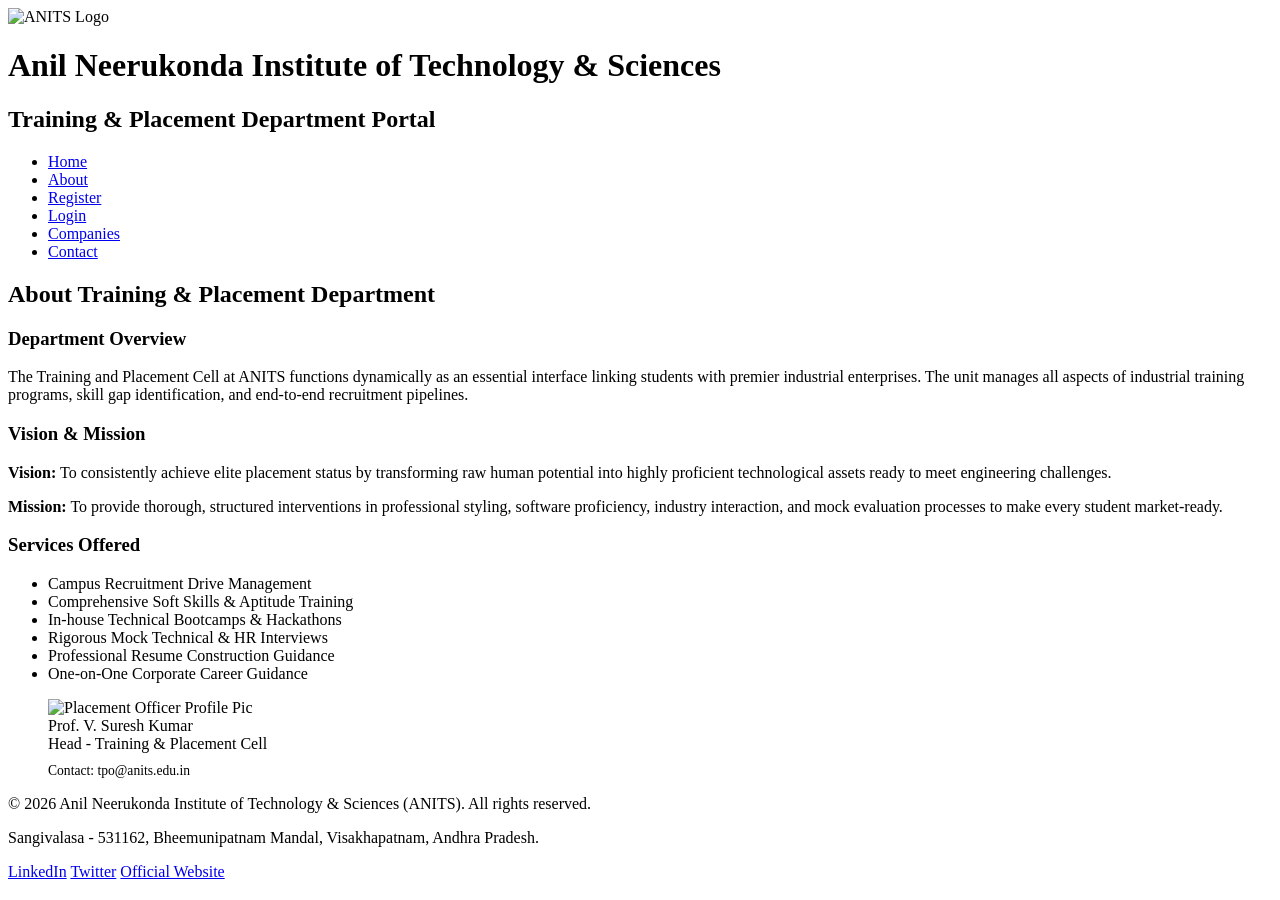
==== about.html @ b51d8070 "intial commit" ====
<!DOCTYPE html>
<html lang="en">
<head>
    <meta charset="UTF-8">
    <meta name="viewport" content="width=device-width, initial-scale=1.0">
    <title>About Department | ANITS Placement</title>
    <link rel="stylesheet" href="css/style.css">
</head>
<body>

    <header>
        <div class="header-container">
            <img src="images/logo.png" alt="ANITS Logo">
            <div class="header-text">
                <h1>Anil Neerukonda Institute of Technology & Sciences</h1>
                <h2>Training & Placement Department Portal</h2>
            </div>
        </div>
    </header>

    <nav>
        <ul>
            <li><a href="index.html">Home</a></li>
            <li><a href="about.html" class="active">About</a></li>
            <li><a href="register.html">Register</a></li>
            <li><a href="login.html">Login</a></li>
            <li><a href="companies.html">Companies</a></li>
            <li><a href="contact.html">Contact</a></li>
        </ul>
    </nav>

    <main>
        <h2 class="page-title">About Training & Placement Department</h2>
        
        <div class="about-grid">
            <!-- Institutional Profiles Section -->
            <section>
                <article class="about-card">
                    <h3>Department Overview</h3>
                    <p>The Training and Placement Cell at ANITS functions dynamically as an essential interface linking students with premier industrial enterprises. The unit manages all aspects of industrial training programs, skill gap identification, and end-to-end recruitment pipelines.</p>
                </article>

                <article class="about-card">
                    <h3>Vision & Mission</h3>
                    <p><strong>Vision:</strong> To consistently achieve elite placement status by transforming raw human potential into highly proficient technological assets ready to meet engineering challenges.</p>
                    <p><strong>Mission:</strong> To provide thorough, structured interventions in professional styling, software proficiency, industry interaction, and mock evaluation processes to make every student market-ready.</p>
                </article>

                <article class="about-card">
                    <h3>Services Offered</h3>
                    <ul class="services-list">
                        <li>Campus Recruitment Drive Management</li>
                        <li>Comprehensive Soft Skills & Aptitude Training</li>
                        <li>In-house Technical Bootcamps & Hackathons</li>
                        <li>Rigorous Mock Technical & HR Interviews</li>
                        <li>Professional Resume Construction Guidance</li>
                        <li>One-on-One Corporate Career Guidance</li>
                    </ul>
                </article>
            </section>

            <!-- Placement Officer Profile Card Element -->
            <aside>
                <figure class="officer-profile">
                    <img src="images/banner.jpg" alt="Placement Officer Profile Pic">
                    <figcaption>
                        <div class="officer-name">Prof. V. Suresh Kumar</div>
                        <div class="officer-title">Head - Training & Placement Cell</div>
                        <p style="font-size: 0.85rem; margin-top: 10px; color: var(--text-muted);">Contact: tpo@anits.edu.in</p>
                    </figcaption>
                </figure>
            </aside>
        </div>
    </main>

    <footer>
        <div class="footer-container">
            <div class="footer-info">
                <p>&copy; 2026 Anil Neerukonda Institute of Technology & Sciences (ANITS). All rights reserved.</p>
                <p>Sangivalasa - 531162, Bheemunipatnam Mandal, Visakhapatnam, Andhra Pradesh.</p>
            </div>
            <div class="footer-social">
                <a href="#">LinkedIn</a>
                <a href="#">Twitter</a>
                <a href="#">Official Website</a>
            </div>
        </div>
    </footer>

</body>
</html>
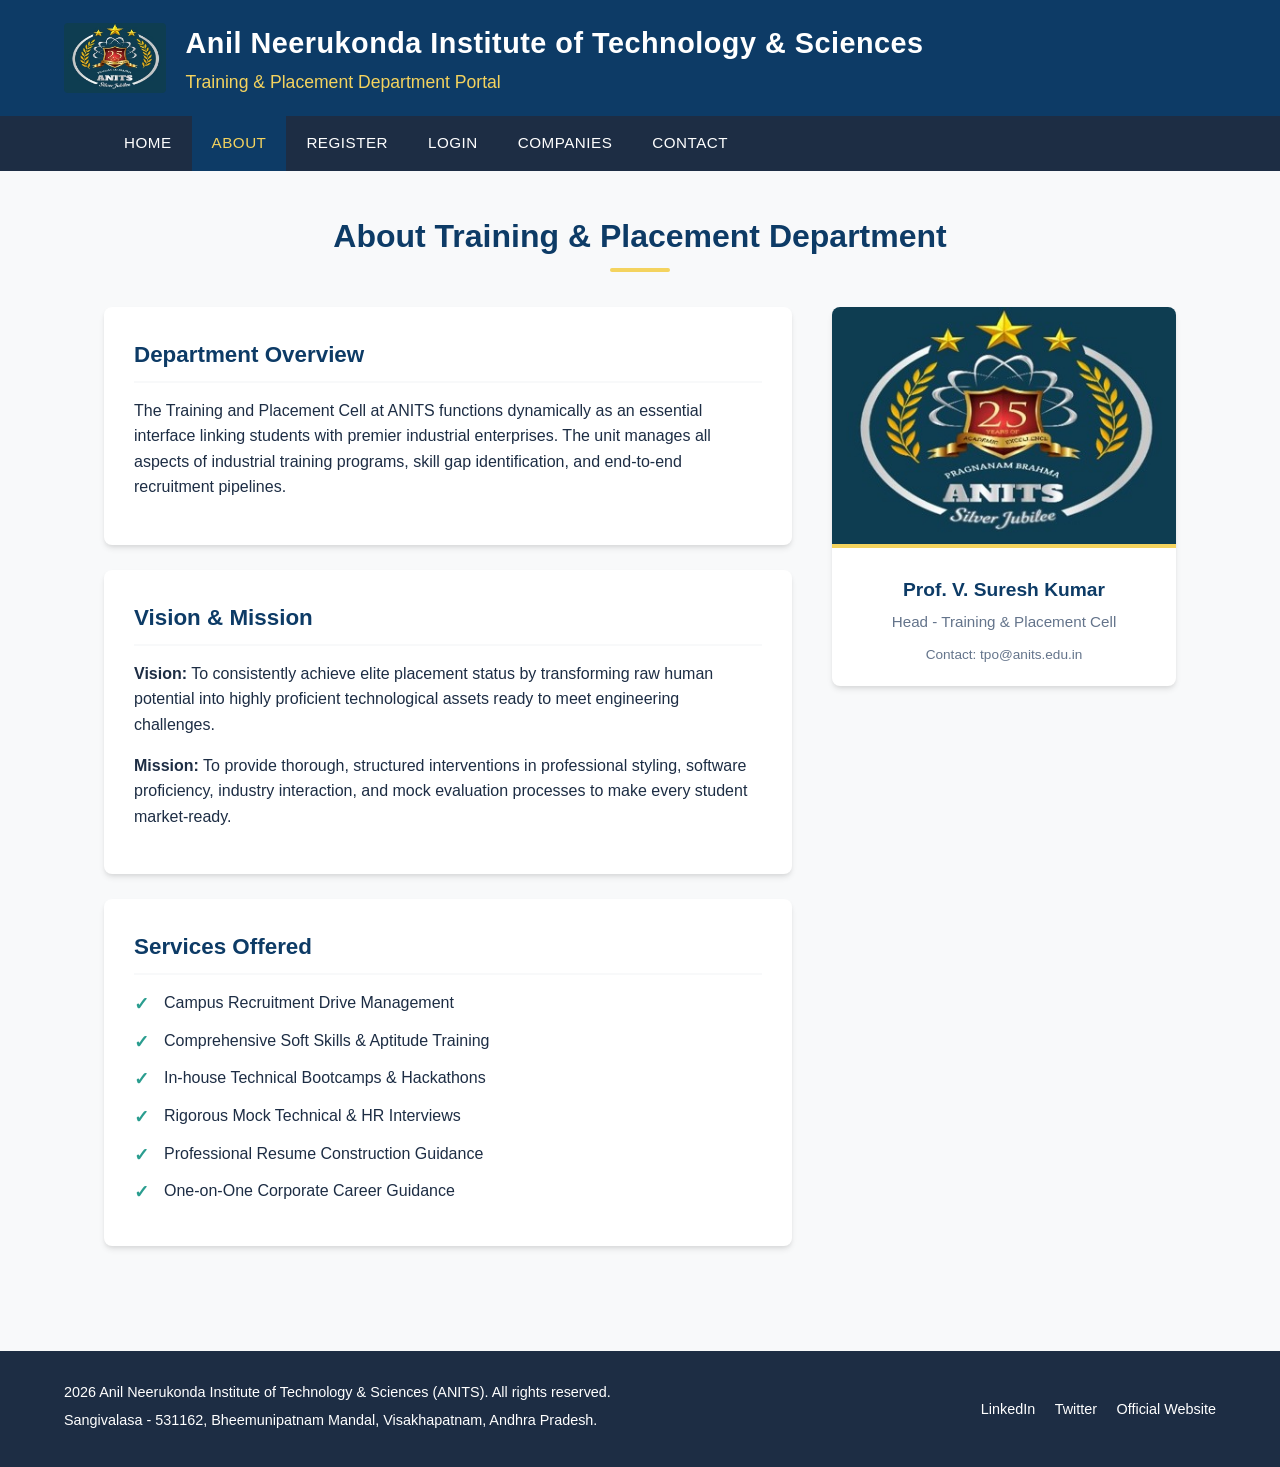
==== commit f7180209: "Change image sources and update footer content Updated image sources and modified footer text." ====
--- a/about.html
+++ b/about.html
@@ -4,13 +4,13 @@
     <meta charset="UTF-8">
     <meta name="viewport" content="width=device-width, initial-scale=1.0">
     <title>About Department | ANITS Placement</title>
-    <link rel="stylesheet" href="css/style.css">
+    <link rel="stylesheet" href="style.css">
 </head>
 <body>
 
     <header>
         <div class="header-container">
-            <img src="images/logo.png" alt="ANITS Logo">
+            <img src="logo.jpeg" alt="ANITS Logo">
             <div class="header-text">
                 <h1>Anil Neerukonda Institute of Technology & Sciences</h1>
                 <h2>Training & Placement Department Portal</h2>
@@ -62,7 +62,7 @@
             <!-- Placement Officer Profile Card Element -->
             <aside>
                 <figure class="officer-profile">
-                    <img src="images/banner.jpg" alt="Placement Officer Profile Pic">
+                    <img src="logo.jpeg" alt="Placement Officer Profile Pic">
                     <figcaption>
                         <div class="officer-name">Prof. V. Suresh Kumar</div>
                         <div class="officer-title">Head - Training & Placement Cell</div>
@@ -76,7 +76,7 @@
     <footer>
         <div class="footer-container">
             <div class="footer-info">
-                <p>&copy; 2026 Anil Neerukonda Institute of Technology & Sciences (ANITS). All rights reserved.</p>
+                <p>2026 Anil Neerukonda Institute of Technology & Sciences (ANITS). All rights reserved.</p>
                 <p>Sangivalasa - 531162, Bheemunipatnam Mandal, Visakhapatnam, Andhra Pradesh.</p>
             </div>
             <div class="footer-social">
@@ -88,4 +88,4 @@
     </footer>
 
 </body>
-</html>+</html>
--- a/style.css
+++ b/style.css
@@ -0,0 +1,676 @@
+/* ==========================================================================
+   1. CORE DESIGN TOKENS & RESET
+   ========================================================================== */
+:root {
+    --primary-color: #0d3b66;     /* Deep Institutional Blue */
+    --secondary-color: #f4d35e;   /* Gold Accent */
+    --dark-neutral: #1d2d44;      /* High-contrast Text/Background */
+    --light-neutral: #f8f9fa;     /* Light Surface Background */
+    --white: #ffffff;
+    --success-green: #2a9d8f;
+    --border-color: #e2e8f0;
+    --text-muted: #64748b;
+    --box-shadow: 0 4px 6px -1px rgba(0, 0, 0, 0.1), 0 2px 4px -1px rgba(0, 0, 0, 0.06);
+    --card-shadow: 0 10px 15px -3px rgba(0, 0, 0, 0.1), 0 4px 6px -2px rgba(0, 0, 0, 0.05);
+    --transition: all 0.3s ease;
+}
+
+* {
+    margin: 0;
+    padding: 0;
+    box-sizing: border-box;
+}
+
+body {
+    font-family: 'Segoe UI', Tahoma, Geneva, Verdana, sans-serif;
+    background-color: var(--light-neutral);
+    color: var(--dark-neutral);
+    line-height: 1.6;
+    display: flex;
+    flex-direction: column;
+    min-height: 100vh;
+}
+
+main {
+    flex: 1;
+    padding: 40px 5%;
+    max-width: 1200px;
+    margin: 0 auto;
+    width: 100%;
+
+}
+
+header {
+    background-color: var(--primary-color);
+    color: var(--white);
+    padding: 20px 5%;
+    box-shadow: var(--box-shadow);
+}
+
+.header-container {
+    display: flex;
+    align-items: center;
+    max-width: 1200px;
+    margin: 0 auto;
+    gap: 20px;
+}
+
+.header-container img {
+    height: 70px;
+    width: auto;
+    border-radius: 4px;
+}
+
+.header-text h1 {
+    font-size: 1.8rem;
+    color: var(--white);
+    letter-spacing: 0.5px;
+}
+
+.header-text h2 {
+    font-size: 1.1rem;
+    color: var(--secondary-color);
+    font-weight: 400;
+    margin-top: 2px;
+}
+
+/* Main Navigation */
+nav {
+    background-color: var(--dark-neutral);
+    position: sticky;
+    top: 0;
+    z-index: 100;
+}
+
+nav ul {
+    list-style: none;
+    display: flex;
+    max-width: 1200px;
+    margin: 0 auto;
+    padding: 0 5%;
+}
+
+nav ul li a {
+    display: block;
+    color: var(--white);
+    text-decoration: none;
+    padding: 15px 20px;
+    font-size: 0.95rem;
+    font-weight: 500;
+    text-transform: uppercase;
+    letter-spacing: 0.5px;
+    transition: var(--transition);
+}
+
+nav ul li a:hover, 
+nav ul li a.active {
+    background-color: var(--primary-color);
+    color: var(--secondary-color);
+}
+
+/* Global Footer */
+footer {
+    background-color: var(--dark-neutral);
+    color: var(--white);
+    padding: 30px 5%;
+    margin-top: 40px;
+}
+
+.footer-container {
+    max-width: 1200px;
+    margin: 0 auto;
+    display: flex;
+    flex-wrap: wrap;
+    justify-content: space-between;
+    align-items: center;
+    gap: 20px;
+}
+
+.footer-info p {
+    margin-bottom: 5px;
+    font-size: 0.9rem;
+}
+
+.footer-social a {
+    color: var(--white);
+    text-decoration: none;
+    margin-left: 15px;
+    font-size: 0.9rem;
+    transition: var(--transition);
+    border-bottom: 1px dashed transparent;
+}
+
+.footer-social a:hover {
+    color: var(--secondary-color);
+    border-bottom-color: var(--secondary-color);
+}
+
+/* ==========================================================================
+   3. COMPONENTS, UTILITIES, & UI PATTERNS
+   ========================================================================== */
+.btn {
+    display: inline-block;
+    background-color: var(--primary-color);
+    color: var(--white);
+    padding: 12px 24px;
+    border: none;
+    border-radius: 4px;
+    text-decoration: none;
+    font-size: 1rem;
+    font-weight: 600;
+    cursor: pointer;
+    transition: var(--transition);
+    text-align: center;
+}
+
+.btn:hover {
+    background-color: var(--dark-neutral);
+    transform: translateY(-1px);
+}
+
+.btn-secondary {
+    background-color: var(--secondary-color);
+    color: var(--dark-neutral);
+}
+
+.btn-secondary:hover {
+    background-color: #e5c344;
+}
+
+.page-title {
+    text-align: center;
+    margin-bottom: 35px;
+    font-size: 2rem;
+    color: var(--primary-color);
+    position: relative;
+    padding-bottom: 10px;
+}
+
+.page-title::after {
+    content: '';
+    position: absolute;
+    bottom: 0;
+    left: 50%;
+    transform: translateX(-50%);
+    width: 60px;
+    height: 4px;
+    background-color: var(--secondary-color);
+    border-radius: 2px;
+}
+
+/* ==========================================================================
+   4. PAGE 1: HOME PAGE (INDEX)
+   ========================================================================== */
+.hero-section {
+    position: relative;
+    height: 450px;
+    display: flex;
+    align-items: center;
+    justify-content: center;
+    text-align: center;
+    color: var(--white);
+    overflow: hidden;
+    margin: -40px -5.5% 40px -5.5%; /* Expand to edges */
+    background: linear-gradient(135deg, rgba(13,59,102,0.9) 0%, rgba(29,45,68,0.85) 100%), 
+                url('../images/banner.jpg') no-repeat center center/cover;
+}
+
+.hero-content {
+    max-width: 800px;
+    padding: 0 20px;
+    z-index: 2;
+}
+
+.hero-content h2 {
+    font-size: 2.8rem;
+    margin-bottom: 15px;
+    text-shadow: 2px 2px 4px rgba(0,0,0,0.4);
+}
+
+.hero-content p {
+    font-size: 1.2rem;
+    margin-bottom: 30px;
+    color: #e2e8f0;
+}
+
+/* Statistics Grid */
+.highlights-container {
+    display: grid;
+    grid-template-columns: repeat(auto-fit, minmax(220px, 1fr));
+    gap: 25px;
+    margin-top: 20px;
+}
+
+.stat-card {
+    background-color: var(--white);
+    padding: 30px 20px;
+    border-radius: 8px;
+    text-align: center;
+    box-shadow: var(--box-shadow);
+    border-top: 4px solid var(--primary-color);
+    transition: var(--transition);
+}
+
+.stat-card:hover {
+    transform: translateY(-5px);
+    box-shadow: var(--card-shadow);
+}
+
+.stat-number {
+    font-size: 2.5rem;
+    font-weight: 700;
+    color: var(--primary-color);
+    margin-bottom: 5px;
+}
+
+.stat-label {
+    font-size: 1rem;
+    font-weight: 600;
+    color: var(--text-muted);
+    text-transform: uppercase;
+}
+
+/* ==========================================================================
+   5. PAGE 2: ABOUT DEPARTMENT
+   ========================================================================== */
+.about-grid {
+    display: grid;
+    grid-template-columns: 2fr 1fr;
+    gap: 40px;
+    align-items: start;
+}
+
+.about-card {
+    background-color: var(--white);
+    padding: 30px;
+    border-radius: 8px;
+    box-shadow: var(--box-shadow);
+    margin-bottom: 25px;
+}
+
+.about-card h3 {
+    color: var(--primary-color);
+    margin-bottom: 15px;
+    font-size: 1.4rem;
+    border-bottom: 2px solid var(--light-neutral);
+    padding-bottom: 8px;
+}
+
+.about-card p {
+    margin-bottom: 15px;
+    color: var(--dark-neutral);
+}
+
+/* Services Checked List */
+.services-list {
+    list-style: none;
+}
+
+.services-list li {
+    position: relative;
+    padding-left: 30px;
+    margin-bottom: 12px;
+    font-weight: 500;
+}
+
+.services-list li::before {
+    content: "✓";
+    position: absolute;
+    left: 0;
+    color: var(--success-green);
+    font-weight: bold;
+    font-size: 1.1rem;
+}
+
+/* Faculty Section */
+.officer-profile {
+    background-color: var(--white);
+    border-radius: 8px;
+    overflow: hidden;
+    box-shadow: var(--box-shadow);
+    text-align: center;
+}
+
+.officer-profile img {
+    width: 100%;
+    height: auto;
+    max-height: 280px;
+    object-fit: cover;
+    border-bottom: 4px solid var(--secondary-color);
+}
+
+.officer-profile figcaption {
+    padding: 20px;
+}
+
+.officer-name {
+    font-size: 1.2rem;
+    font-weight: 700;
+    color: var(--primary-color);
+}
+
+.officer-title {
+    font-size: 0.95rem;
+    color: var(--text-muted);
+    margin-top: 4px;
+}
+
+/* ==========================================================================
+   6. PAGES 3 & 5: FORMS (REGISTRATION & LOGIN)
+   ========================================================================== */
+.form-wrapper {
+    display: flex;
+    justify-content: center;
+    align-items: center;
+    min-height: 70vh;
+}
+
+.form-card {
+    background-color: var(--white);
+    width: 100%;
+    max-width: 650px;
+    padding: 40px;
+    border-radius: 8px;
+    box-shadow: var(--card-shadow);
+    border-top: 5px solid var(--primary-color);
+}
+
+.form-card-login {
+    max-width: 450px;
+}
+
+.form-grid {
+    display: grid;
+    grid-template-columns: 1fr 1fr;
+    gap: 20px;
+}
+
+.form-group {
+    margin-bottom: 20px;
+    display: flex;
+    flex-direction: column;
+}
+
+.form-group-full {
+    grid-column: span 2;
+}
+
+.form-group label {
+    font-size: 0.9rem;
+    font-weight: 600;
+    margin-bottom: 6px;
+    color: var(--dark-neutral);
+}
+
+.form-group input[type="text"],
+.form-group input[type="email"],
+.form-group input[type="password"],
+.form-group input[type="tel"],
+.form-group input[type="date"],
+.form-group select,
+.form-group textarea {
+    width: 100%;
+    padding: 10px 14px;
+    border: 1px solid #cbd5e1;
+    border-radius: 6px;
+    font-size: 0.95rem;
+    outline: none;
+    transition: var(--transition);
+}
+
+.form-group input:focus,
+.form-group select:focus,
+.form-group textarea:focus {
+    border-color: var(--primary-color);
+    box-shadow: 0 0 0 3px rgba(13, 59, 102, 0.15);
+}
+
+/* Custom Row/Inline Arrangements for Radio & Checkbox */
+.inline-options {
+    display: flex;
+    gap: 20px;
+    padding-top: 8px;
+}
+
+.inline-options label {
+    font-weight: 400;
+    display: flex;
+    align-items: center;
+    gap: 6px;
+    cursor: pointer;
+}
+
+.form-actions {
+    display: flex;
+    gap: 15px;
+    margin-top: 15px;
+}
+
+.form-links {
+    margin-top: 20px;
+    display: flex;
+    justify-content: space-between;
+    font-size: 0.9rem;
+}
+
+.form-links a {
+    color: var(--primary-color);
+    text-decoration: none;
+    font-weight: 500;
+}
+
+.form-links a:hover {
+    text-decoration: underline;
+}
+
+/* ==========================================================================
+   7. PAGE 4: SUCCESS CONFIRMATION
+   ========================================================================== */
+.success-card {
+    background-color: var(--white);
+    max-width: 550px;
+    margin: 40px auto;
+    padding: 50px 40px;
+    text-align: center;
+    border-radius: 8px;
+    box-shadow: var(--card-shadow);
+    border-top: 6px solid var(--success-green);
+}
+
+.success-icon {
+    width: 80px;
+    height: 80px;
+    background-color: #e6f4ea;
+    color: var(--success-green);
+    border-radius: 50%;
+    display: flex;
+    align-items: center;
+    justify-content: center;
+    font-size: 3rem;
+    font-weight: bold;
+    margin: 0 auto 25px auto;
+}
+
+.success-card h2 {
+    color: var(--success-green);
+    font-size: 1.8rem;
+    margin-bottom: 10px;
+}
+
+.success-card p {
+    color: var(--text-muted);
+    margin-bottom: 30px;
+}
+
+.success-buttons {
+    display: flex;
+    justify-content: center;
+    gap: 15px;
+}
+
+/* ==========================================================================
+   8. PAGE 6: COMPANIES MATRIX
+   ========================================================================== */
+.companies-grid {
+    display: grid;
+    grid-template-columns: repeat(auto-fit, minmax(320px, 1fr));
+    gap: 30px;
+}
+
+.company-card {
+    background-color: var(--white);
+    border-radius: 8px;
+    box-shadow: var(--box-shadow);
+    padding: 25px;
+    transition: var(--transition);
+    border: 1px solid var(--border-color);
+}
+
+.company-card:hover {
+    transform: translateY(-4px);
+    box-shadow: var(--card-shadow);
+}
+
+.company-header {
+    display: flex;
+    align-items: center;
+    gap: 15px;
+    border-bottom: 1px solid var(--border-color);
+    padding-bottom: 15px;
+    margin-bottom: 15px;
+}
+
+.company-header img {
+    width: 60px;
+    height: 60px;
+    object-fit: contain;
+    background-color: var(--light-neutral);
+    border-radius: 4px;
+    padding: 4px;
+}
+
+.company-title h3 {
+    font-size: 1.25rem;
+    color: var(--primary-color);
+}
+
+.company-table {
+    width: 100%;
+    border-collapse: collapse;
+    font-size: 0.9rem;
+}
+
+.company-table tr:nth-child(even) {
+    background-color: var(--light-neutral);
+}
+
+.company-table td {
+    padding: 8px 10px;
+}
+
+.company-table td:first-child {
+    font-weight: 600;
+    color: var(--text-muted);
+    width: 40%;
+}
+
+/* ==========================================================================
+   9. PAGE 7: CONTACT & MAP LOCATIONS
+   ========================================================================== */
+.contact-grid {
+    display: grid;
+    grid-template-columns: 1fr 1fr;
+    gap: 40px;
+}
+
+.contact-info-block {
+    display: flex;
+    flex-direction: column;
+    gap: 20px;
+}
+
+.contact-method-card {
+    background-color: var(--white);
+    padding: 20px;
+    border-radius: 6px;
+    box-shadow: var(--box-shadow);
+    display: flex;
+    flex-direction: column;
+}
+
+.contact-method-card h4 {
+    color: var(--primary-color);
+    margin-bottom: 5px;
+    font-size: 1.05rem;
+}
+
+.map-container {
+    margin-top: 25px;
+    border-radius: 8px;
+    overflow: hidden;
+    box-shadow: var(--box-shadow);
+    height: 250px;
+}
+
+.map-container iframe {
+    width: 100%;
+    height: 100%;
+    border: 0;
+}
+
+/* ==========================================================================
+   10. MEDIA QUERIES (RESPONSIVE WEB DESIGN)
+   ========================================================================== */
+@media (max-width: 900px) {
+    .about-grid, 
+    .contact-grid {
+        grid-template-columns: 1fr;
+    }
+}
+
+@media (max-width: 768px) {
+    .header-container {
+        flex-direction: column;
+        text-align: center;
+    }
+    
+    nav ul {
+        flex-direction: column;
+        padding: 0;
+    }
+    
+    nav ul li a {
+        text-align: center;
+        padding: 12px;
+        border-bottom: 1px solid rgba(255,255,255,0.05);
+    }
+    
+    .hero-section {
+        height: 350px;
+    }
+    
+    .hero-content h2 {
+        font-size: 2rem;
+    }
+    
+    .form-grid {
+        grid-template-columns: 1fr;
+    }
+    
+    .form-group-full {
+        grid-column: span 1;
+    }
+    
+    .form-card {
+        padding: 25px;
+    }
+    
+    .footer-container {
+        flex-direction: column;
+        text-align: center;
+    }
+    
+    .footer-social {
+        margin-top: 10px;
+    }
+}
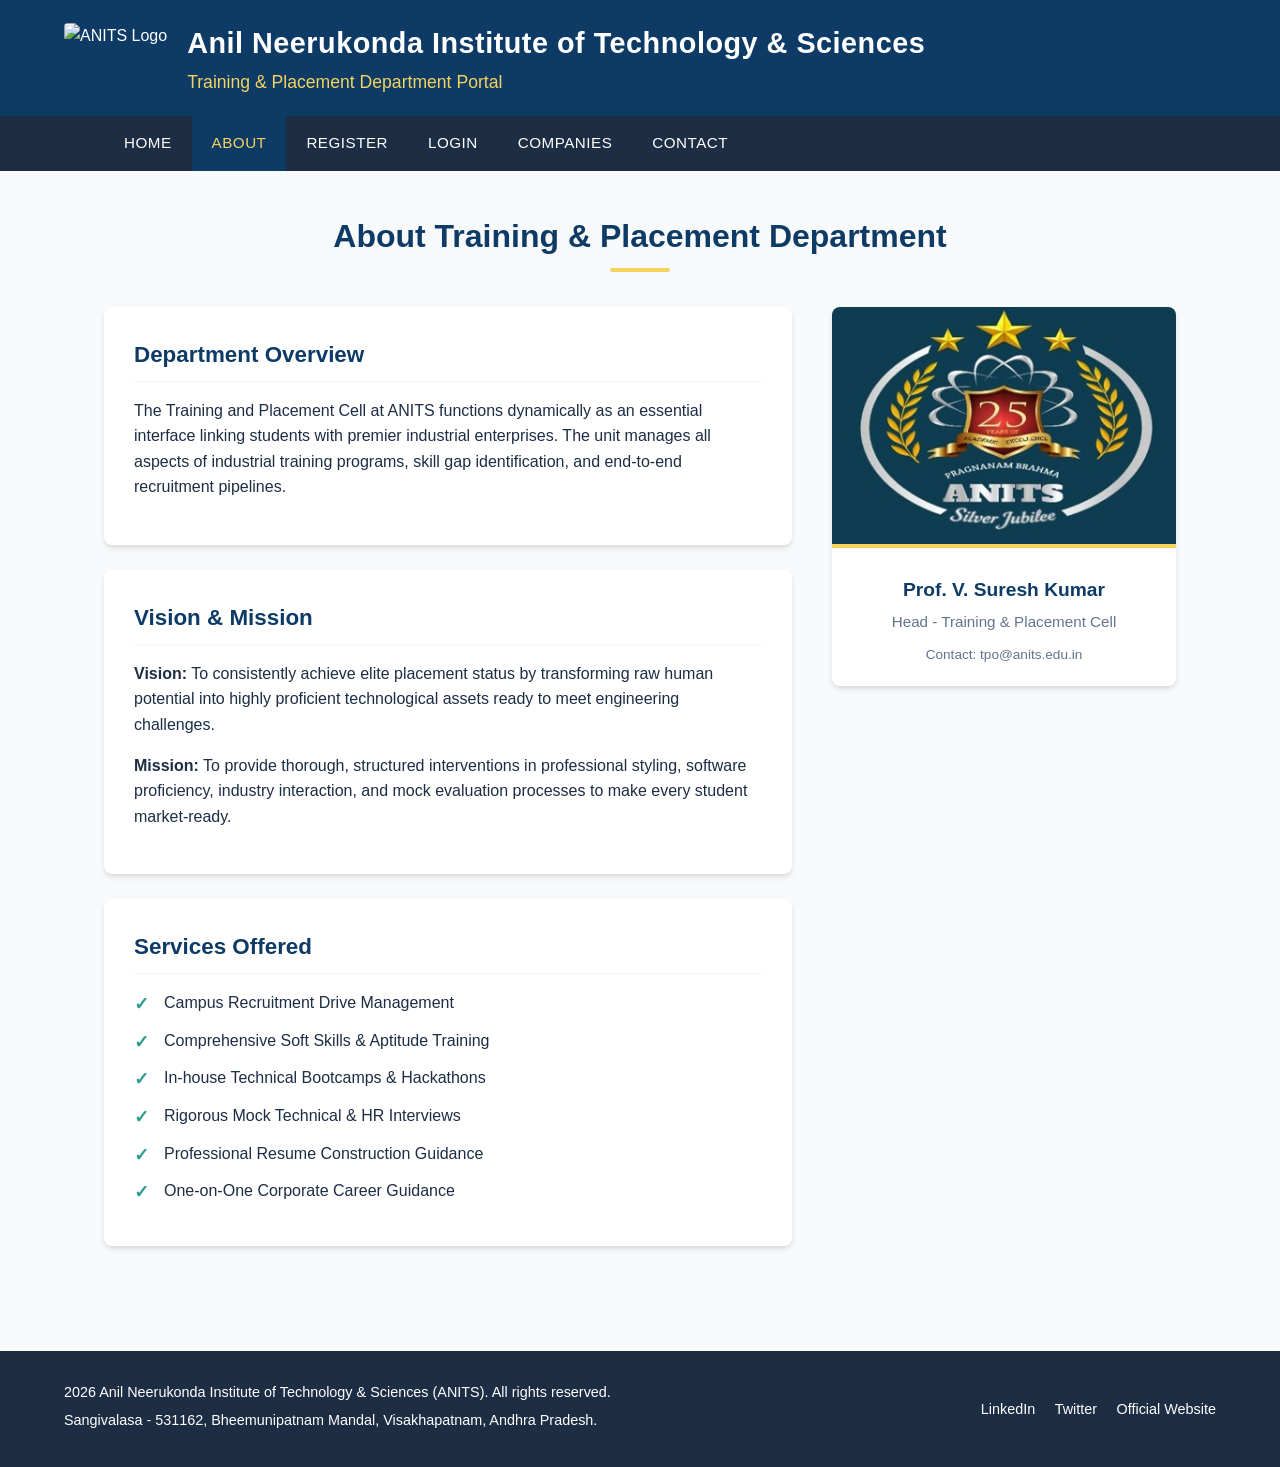
==== commit 658996c3: "initial commit" ====
--- a/about.html
+++ b/about.html
@@ -10,7 +10,7 @@
 
     <header>
         <div class="header-container">
-            <img src="logo.jpeg" alt="ANITS Logo">
+            <img src="logo.png" alt="ANITS Logo">
             <div class="header-text">
                 <h1>Anil Neerukonda Institute of Technology & Sciences</h1>
                 <h2>Training & Placement Department Portal</h2>
@@ -76,7 +76,7 @@
     <footer>
         <div class="footer-container">
             <div class="footer-info">
-                <p>2026 Anil Neerukonda Institute of Technology & Sciences (ANITS). All rights reserved.</p>
+                <p> 2026 Anil Neerukonda Institute of Technology & Sciences (ANITS). All rights reserved.</p>
                 <p>Sangivalasa - 531162, Bheemunipatnam Mandal, Visakhapatnam, Andhra Pradesh.</p>
             </div>
             <div class="footer-social">
@@ -88,4 +88,4 @@
     </footer>
 
 </body>
-</html>
+</html>
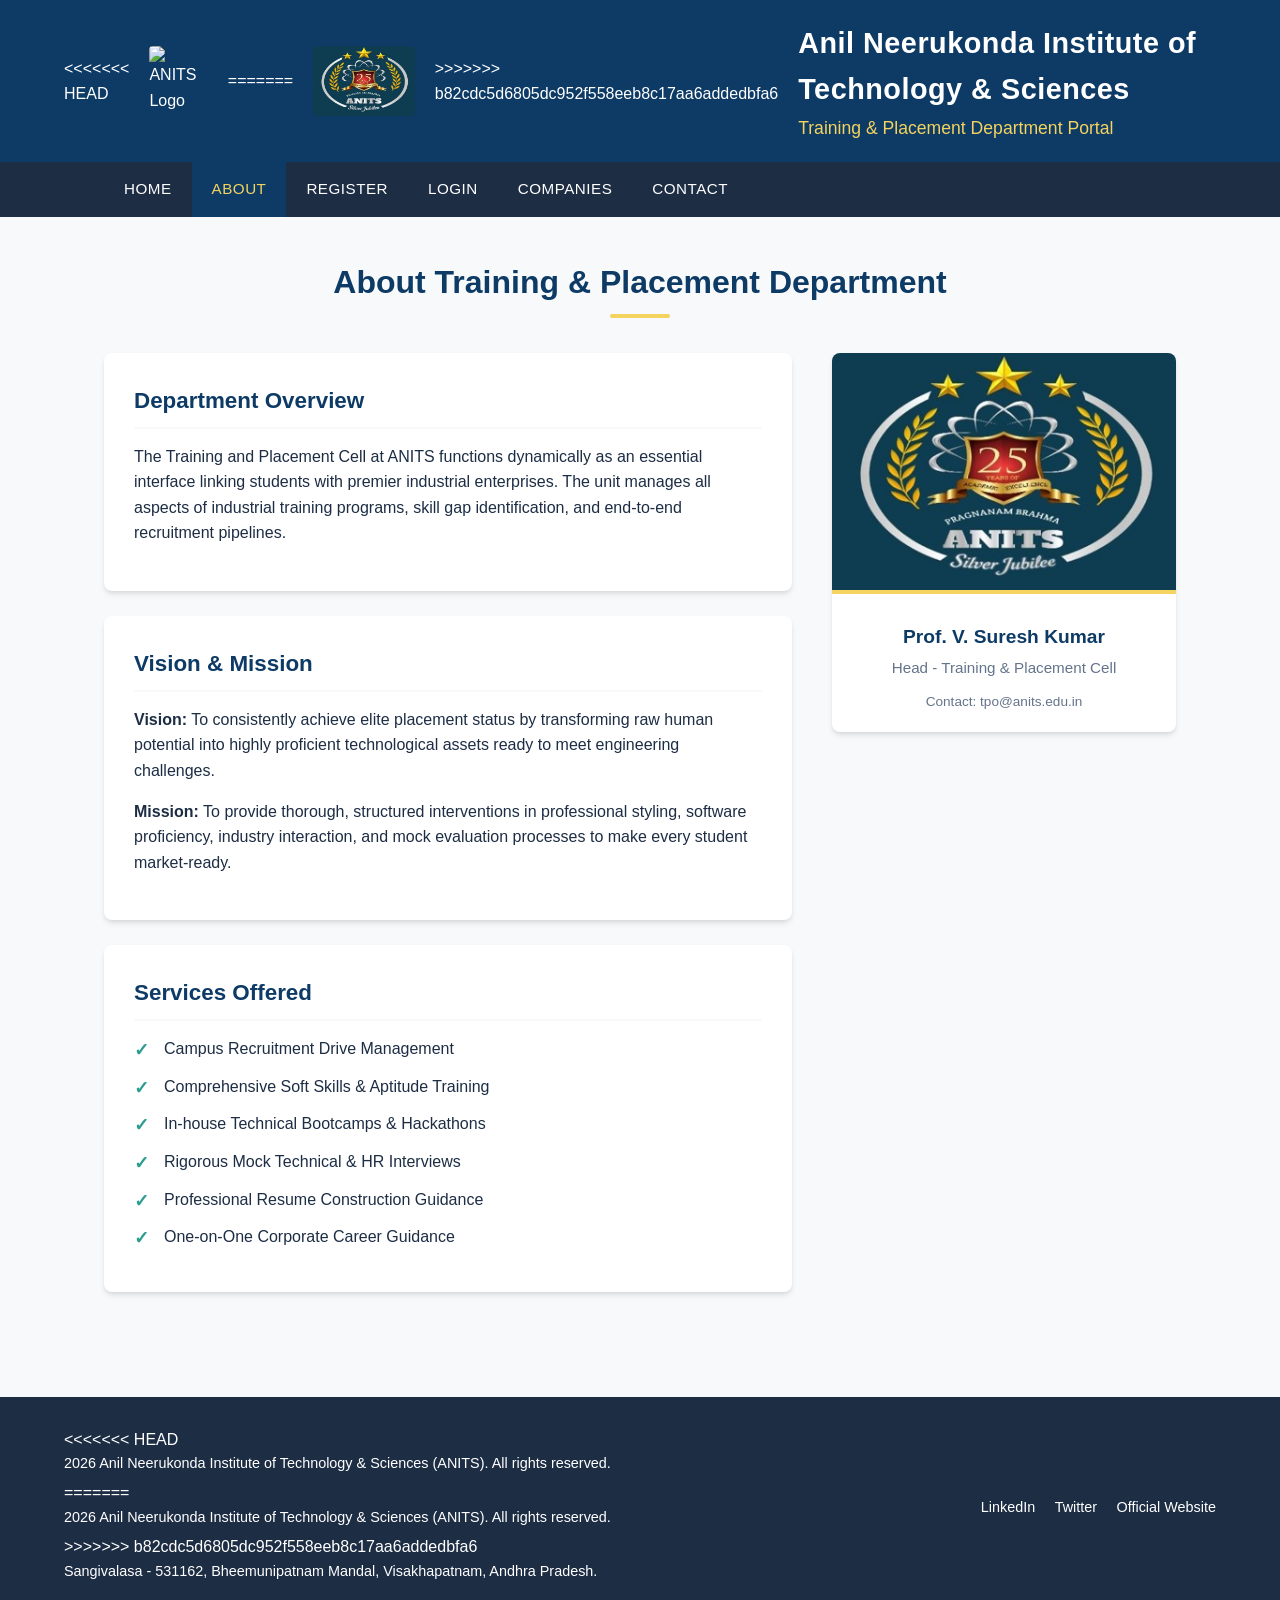
==== commit 3b1a8ff7: "Resolve merge conflict" ====
--- a/about.html
+++ b/about.html
@@ -10,7 +10,11 @@
 
     <header>
         <div class="header-container">
+<<<<<<< HEAD
             <img src="logo.png" alt="ANITS Logo">
+=======
+            <img src="logo.jpeg" alt="ANITS Logo">
+>>>>>>> b82cdc5d6805dc952f558eeb8c17aa6addedbfa6
             <div class="header-text">
                 <h1>Anil Neerukonda Institute of Technology & Sciences</h1>
                 <h2>Training & Placement Department Portal</h2>
@@ -76,7 +80,11 @@
     <footer>
         <div class="footer-container">
             <div class="footer-info">
+<<<<<<< HEAD
                 <p> 2026 Anil Neerukonda Institute of Technology & Sciences (ANITS). All rights reserved.</p>
+=======
+                <p>2026 Anil Neerukonda Institute of Technology & Sciences (ANITS). All rights reserved.</p>
+>>>>>>> b82cdc5d6805dc952f558eeb8c17aa6addedbfa6
                 <p>Sangivalasa - 531162, Bheemunipatnam Mandal, Visakhapatnam, Andhra Pradesh.</p>
             </div>
             <div class="footer-social">
@@ -88,4 +96,4 @@
     </footer>
 
 </body>
-</html>+</html>
